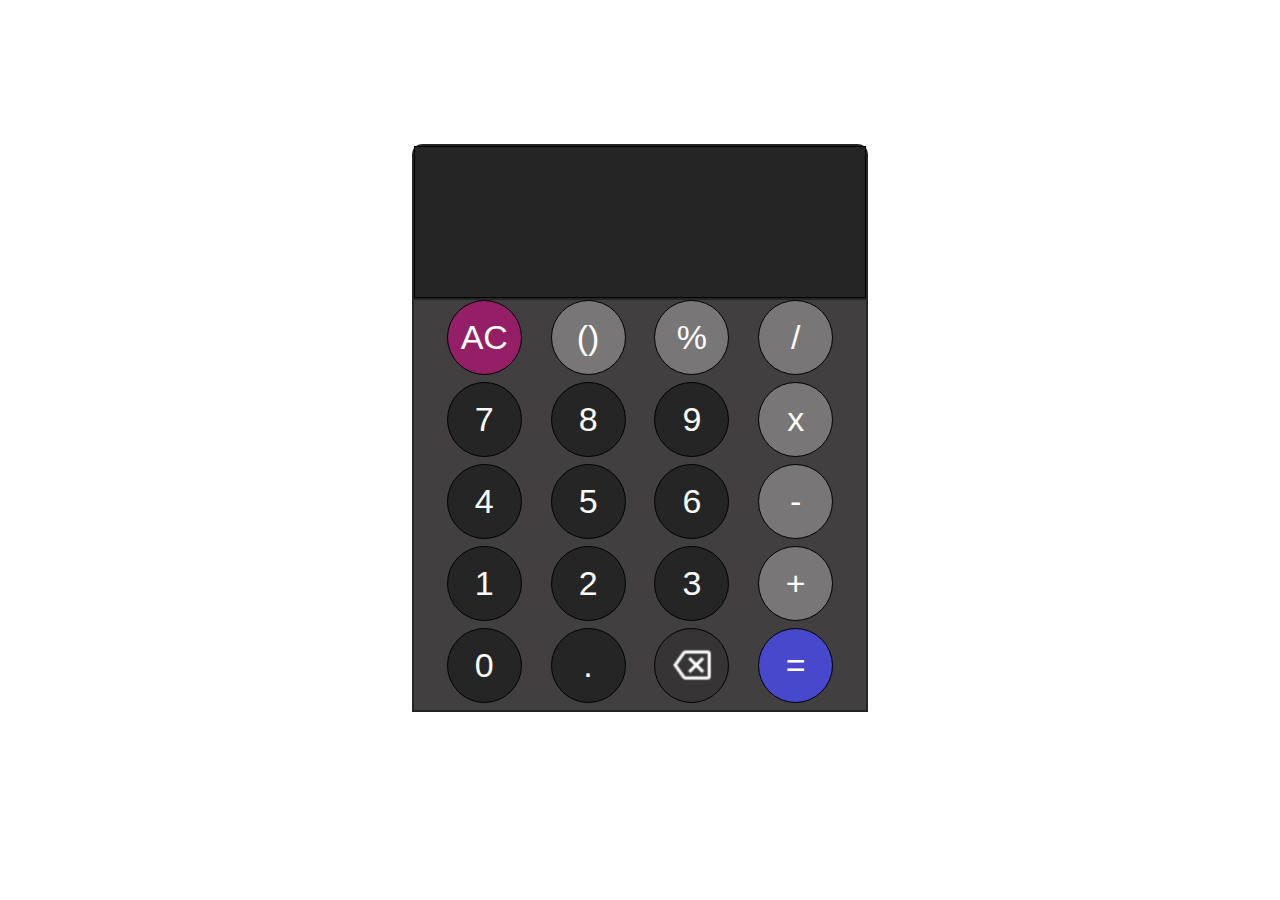
==== calculadora.html @ d51b26b1 "new repository" ====
<!DOCTYPE html>
<html lang="pt-br">
<head>
    <meta charset="UTF-8">
    <meta http-equiv="X-UA-Compatible" content="IE=edge">
    <meta name="viewport" content="width=device-width, initial-scale=1.0">
    <link rel="stylesheet" href="style.css">
    <script defer type="module" src="calculadora.js"></script>
    <title>Document</title>
</head>

<body>
    <div id="container">
        <table>
            <thead>
                <tr>
                    <td colspan = "4">
                        <input id="results" 
                        type="text" 
                        value="">
                    </td>
                </tr>
            </thead>
            <tbody>
                <tr>
                    <td>
                        <input 
                        id="acButton" 
                        type="button" 
                        value="AC"></input>
                    </td>
                    <td>
                        <input 
                        type="button" 
                        value="()" 
                        class="sinal">
                    </td>
                    <td>
                        <input 
                        type="button" 
                        value="%" 
                        class="sinal"
                        
                        >
                    </td>
                    <td>
                        <input 
                        type="button" 
                        class="sinal" 
                        value="/">
                    </td>
                </tr>
                <tr>
                    <td>
                    <input 
                    type="button" 
                    value="7" 
                    class="numbers">
                    </td>
                    <td>
                     <input 
                     type="button" 
                     value="8" 
                     class="numbers">
                    </td>
                    <td>
                    <input 
                    type="button" 
                    value="9" 
                    class="numbers">  
                    </td>
                    <td>
                    <input 
                    type="button" 
                    value="x" 
                    class="sinal">   
                    </td>
                </tr>
                <tr>
                    <td>
                        <input 
                        type="button" 
                        value="4" 
                        class="numbers">
                    </td>
                    <td>
                        <input 
                        type="button" 
                        value="5" 
                        class="numbers">
                    </td>
                    <td>
                        <input 
                        type="button" 
                        value="6" 
                        class="numbers">
                    </td>
                    <td>
                        <input 
                        type="button" 
                        value="-" 
                        class="sinal"> 
                    </td>
                </tr>
                <tr>
                    <td>
                        <input 
                        type="button" 
                        value="1" 
                        class="numbers">
                    </td>
                    <td>
                        <input 
                        type="button" 
                        value="2" 
                        class="numbers">
                    </td>
                    <td>
                        <input 
                        type="button" 
                        value="3" 
                        class="numbers">
                    </td>
                    <td>
                       <input 
                       type="button" 
                       value="+" 
                       class="sinal">
                    </td>
                </tr>
                <tr>
                    <td>
                        <input 
                        type="button" 
                        value="0" 
                        class="numbers">
                    </td>
                    <td>
                        <input 
                        type="button" 
                        value="." 
                        class="numbers">
                    </td>
                    <td>
                      <input 
                      id="apagar" 
                      type="button" >
                    </td>
                    <td>
                        <input 
                        type="button" 
                        value="=" 
                        id="equal">
                    </td>
                </tr>
            </tbody>
        </table>
    </div>
</body>
</html>
---- style.css ----
@charset "UTF-8";
*{
    padding: 0;
    margin: 0;
}
img{
    width: 30px;
}
input{
    outline: none;
    width: 75px;
    height: 75px;
    border-radius: 100%;
    color: white;
    font-size: 18px;
    margin-bottom: 7px;
}
#container{
    display: flex;
    height: 95vh;
    position: relative;
    overflow-x: auto;
}
#results{
    outline: none;
    border-radius: 0;
    text-decoration: none;
    margin-bottom: 0;
    margin-top: 0;
    width: 450px;
    height: 150px;
    text-align: end;
    background-color: rgb(37, 37, 37);
}
table{ 
    border-radius: 10px 10px 0px 0px ;
    font-weight: 600;
    background-color: rgb(37, 37, 37);
    width: 450px;
    text-align: center;
    position: absolute;
    left: 50%;
    top: 50%;
    transform: translate(-50%, -50%);
}
tr, td{
    flex-flow: column;
    flex-direction: row;
    gap: 1.8em;
    justify-content: center;
    align-items: center;
    display: flex;
    background-color: rgb(65, 63, 63);
}
 input{
    align-items: center;
    justify-content: center;
    display: flex;
    flex-flow: column;
    background-color: rgb(54, 52, 52);
    border-radius: 100%;
    color: rgb(255, 255, 255);
    border: 1px solid rgb(0, 0, 0);
    font-size: 34px;
}
#apagar {
    background-image: url(imagem/backspace-symbol.png);
    background-size: 50px; 
    background-position: center; 
    padding-left: 30px; 
    background-repeat: no-repeat;
    fill: white;
  }
#apagar:active{
    background-color: rgb(65, 61, 61);
}
#acButton{
    background-color: rgba(179, 19, 117, 0.726);
}
#acButton:active{
    background-color: rgba(199, 44, 140, 0.726);
}
.sinal:active{
    background-color: rgba(110, 108, 108, 0.63);
}
.sinal{
  
    background-color: rgba(161, 158, 158, 0.582);
}
#equal{
    
    background-color: rgba(74, 74, 241, 0.795);
}
#equal:active{
    
    background-color: rgba(104, 104, 255, 0.795);
}
.numbers{
    background-color: rgb(37, 37, 37);
}
.numbers:active{
    background-color: rgb(65, 61, 61);
}
@media (max-width: 500px) {
    *{
        box-sizing: border-box;
        padding: 0px;
        margin: 0px;   
    }
    html, body{
        height: 100%;
        background-color: black;
        margin: 0;
        padding: 0;
    }
    body{
        width: 100%;
    }
    #container{
        height: 100vh;
        width: 100vw;
    }
    table{ 
        display: flex;
        flex-direction: column;
        align-items: center;
        justify-content: center;
        border-radius: 0;
        width: 98vw;
        height: 100%;
    }
    #results{
        font-size: 3.7rem;
        width: 100vw;
        height: 28vh;
    }
    tbody{
        width: 100vw;
        flex: 1;
        height: 450px;
    }
    td{
        gap: 1.3em;
        flex: 1;
    }
    input{
        flex: 1; 
    }
    img{
        width: 20rem;
    }
}
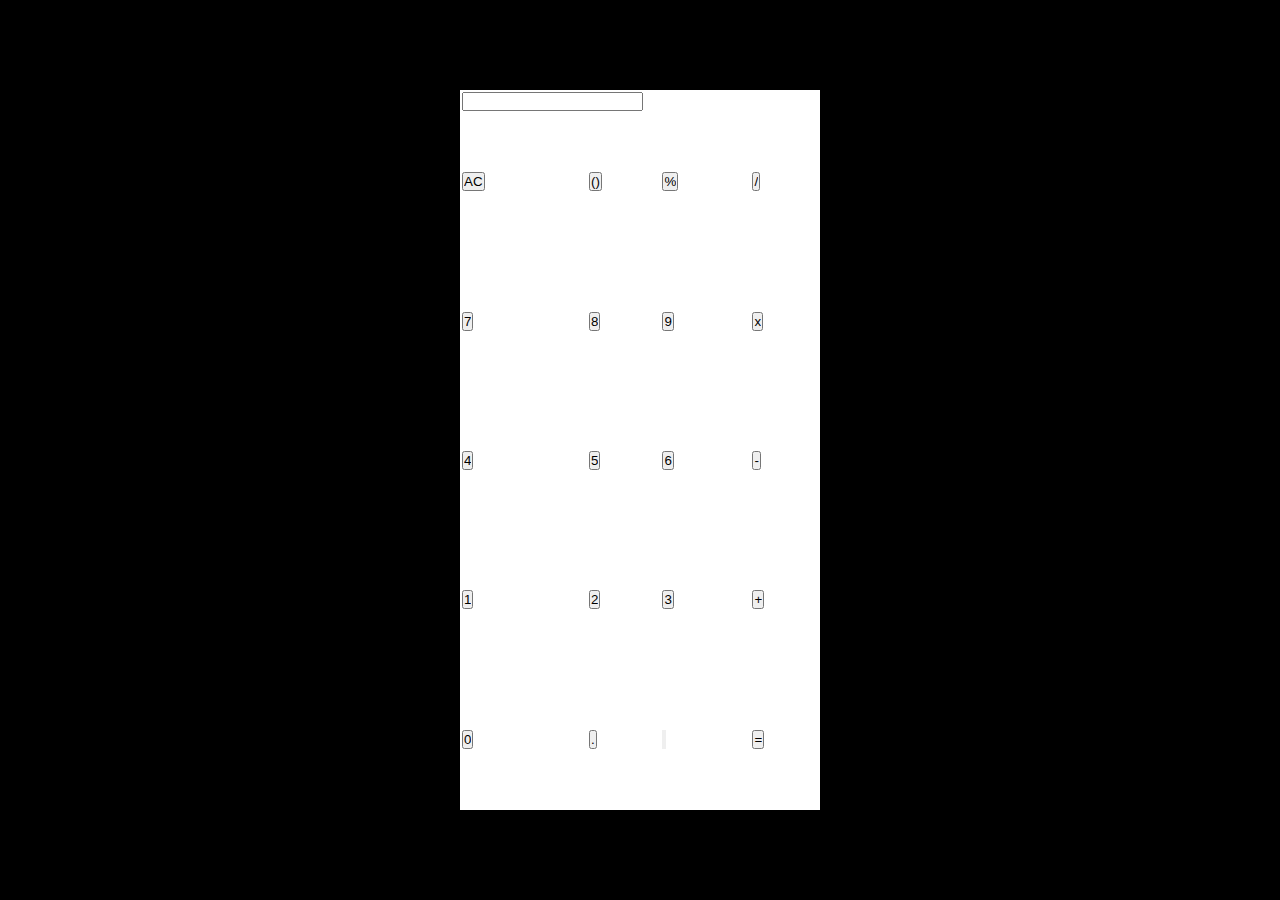
==== commit e449f9a5: "start the style" ====
--- a/calculadora.html
+++ b/calculadora.html
@@ -10,7 +10,7 @@
 </head>
 
 <body>
-    <div id="container">
+    <!-- <div id="container"> -->
         <table>
             <thead>
                 <tr>
@@ -155,6 +155,6 @@
                 </tr>
             </tbody>
         </table>
-    </div>
+    <!-- </div> -->
 </body>
 </html>--- a/style.css
+++ b/style.css
@@ -2,151 +2,24 @@
 *{
     padding: 0;
     margin: 0;
+    box-sizing: border-box;
 }
-img{
-    width: 30px;
+body,html{
+    height: 100vh;
 }
-input{
-    outline: none;
-    width: 75px;
-    height: 75px;
-    border-radius: 100%;
-    color: white;
-    font-size: 18px;
-    margin-bottom: 7px;
-}
-#container{
+body{
     display: flex;
-    height: 95vh;
-    position: relative;
-    overflow-x: auto;
-}
-#results{
-    outline: none;
-    border-radius: 0;
-    text-decoration: none;
-    margin-bottom: 0;
-    margin-top: 0;
-    width: 450px;
-    height: 150px;
-    text-align: end;
-    background-color: rgb(37, 37, 37);
-}
-table{ 
-    border-radius: 10px 10px 0px 0px ;
-    font-weight: 600;
-    background-color: rgb(37, 37, 37);
-    width: 450px;
-    text-align: center;
-    position: absolute;
-    left: 50%;
-    top: 50%;
-    transform: translate(-50%, -50%);
-}
-tr, td{
-    flex-flow: column;
-    flex-direction: row;
-    gap: 1.8em;
-    justify-content: center;
-    align-items: center;
-    display: flex;
-    background-color: rgb(65, 63, 63);
-}
- input{
     align-items: center;
     justify-content: center;
-    display: flex;
-    flex-flow: column;
-    background-color: rgb(54, 52, 52);
-    border-radius: 100%;
-    color: rgb(255, 255, 255);
-    border: 1px solid rgb(0, 0, 0);
-    font-size: 34px;
+    background: rgb(0, 0, 0);
 }
-#apagar {
-    background-image: url(imagem/backspace-symbol.png);
-    background-size: 50px; 
-    background-position: center; 
-    padding-left: 30px; 
-    background-repeat: no-repeat;
-    fill: white;
-  }
-#apagar:active{
-    background-color: rgb(65, 61, 61);
+table{
+    max-width: 360px;
+    width: 100%;
+    max-height: 720px;
+    height: 100%;
+    background: #fff;
 }
-#acButton{
-    background-color: rgba(179, 19, 117, 0.726);
-}
-#acButton:active{
-    background-color: rgba(199, 44, 140, 0.726);
-}
-.sinal:active{
-    background-color: rgba(110, 108, 108, 0.63);
-}
-.sinal{
-  
-    background-color: rgba(161, 158, 158, 0.582);
-}
-#equal{
-    
-    background-color: rgba(74, 74, 241, 0.795);
-}
-#equal:active{
-    
-    background-color: rgba(104, 104, 255, 0.795);
-}
-.numbers{
-    background-color: rgb(37, 37, 37);
-}
-.numbers:active{
-    background-color: rgb(65, 61, 61);
-}
-@media (max-width: 500px) {
-    *{
-        box-sizing: border-box;
-        padding: 0px;
-        margin: 0px;   
-    }
-    html, body{
-        height: 100%;
-        background-color: black;
-        margin: 0;
-        padding: 0;
-    }
-    body{
-        width: 100%;
-    }
-    #container{
-        height: 100vh;
-        width: 100vw;
-    }
-    table{ 
-        display: flex;
-        flex-direction: column;
-        align-items: center;
-        justify-content: center;
-        border-radius: 0;
-        width: 98vw;
-        height: 100%;
-    }
-    #results{
-        font-size: 3.7rem;
-        width: 100vw;
-        height: 28vh;
-    }
-    tbody{
-        width: 100vw;
-        flex: 1;
-        height: 450px;
-    }
-    td{
-        gap: 1.3em;
-        flex: 1;
-    }
-    input{
-        flex: 1; 
-    }
-    img{
-        width: 20rem;
-    }
+input#results{
+    height: ;
 }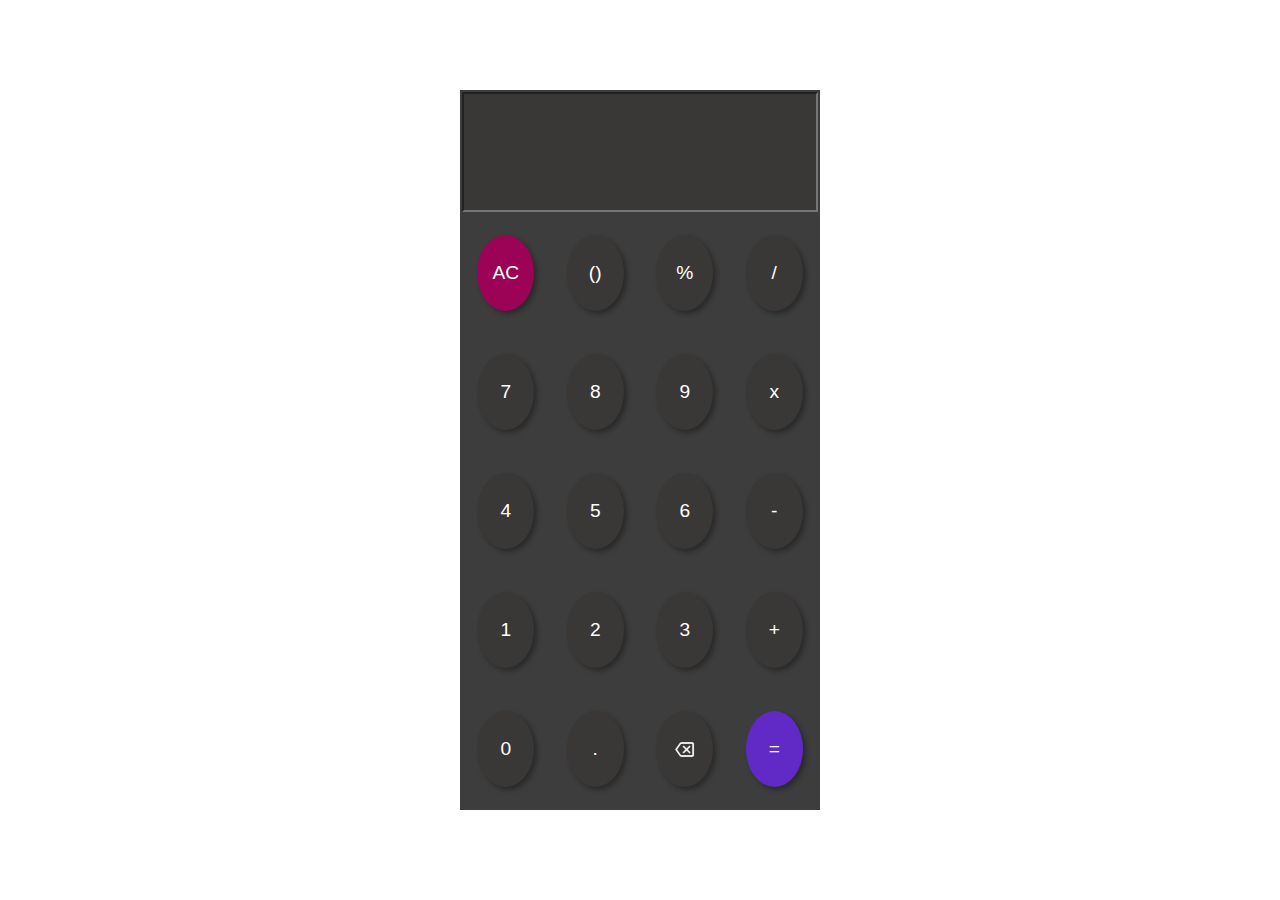
==== commit 51ba0c67: "almost finalized" ====
--- a/calculadora.html
+++ b/calculadora.html
@@ -6,6 +6,7 @@
     <meta name="viewport" content="width=device-width, initial-scale=1.0">
     <link rel="stylesheet" href="style.css">
     <script defer type="module" src="calculadora.js"></script>
+    <link rel="stylesheet" href="https://fonts.googleapis.com/css2?family=Material+Symbols+Outlined:opsz,wght,FILL,GRAD@20..48,100..700,0..1,-50..200" />
     <title>Document</title>
 </head>
 
@@ -15,7 +16,8 @@
             <thead>
                 <tr>
                     <td colspan = "4">
-                        <input id="results" 
+                        <input 
+                        id="results" 
                         type="text" 
                         value="">
                     </td>
@@ -27,7 +29,8 @@
                         <input 
                         id="acButton" 
                         type="button" 
-                        value="AC"></input>
+                        value="AC"
+                        class="sinal"></input>
                     </td>
                     <td>
                         <input 
@@ -144,7 +147,7 @@
                     <td>
                       <input 
                       id="apagar" 
-                      type="button" >
+                      type="button">
                     </td>
                     <td>
                         <input 
--- a/style.css
+++ b/style.css
@@ -11,15 +11,59 @@
     display: flex;
     align-items: center;
     justify-content: center;
-    background: rgb(0, 0, 0);
+    background: rgb(255, 255, 255);
 }
 table{
+    /* display: flex;
+    flex-direction: column;
+    align-items: center;
+    justify-content: center; */
     max-width: 360px;
     width: 100%;
     max-height: 720px;
     height: 100%;
-    background: #fff;
+    background: #3d3d3d;
+    text-align: center;
+}
+tbody > tr > td{
+    width: 25%;
+    height: calc(280px / 5);
 }
 input#results{
-    height: ;
+    height: 120px;
+    width: 100%;
+    font-size: 2.5em;
+    background: #3a3737;
+    color: #fff;
+}
+input[type="button"]{
+    border: none;
+    font-size: 1.2em;
+    height: 65%;
+    width: 65%;
+    border-radius: 50%;
+    box-shadow: 3px 3px 5px rgba(0, 0, 0, 0.329);
+    color: #fff;
+    background-color: #3a3737;
+}
+input.numbers:active, input.sinal:active, input#apagar:active{
+    background-color: #615d5d;
+}
+input#acButton{
+    background: #9c0357;
+}
+input#acButton:active{
+    background: #c5046e;
+}
+input#apagar{
+    background: url('imagem/backspace-symbol.png') no-repeat center center ;
+    background-size: 1.3em;
+    text-align: center;
+    background-color: #3a3737;
+}
+input#equal{
+    background: #612ac7;
+}
+input#equal:active{
+    background: #813eff;
 }